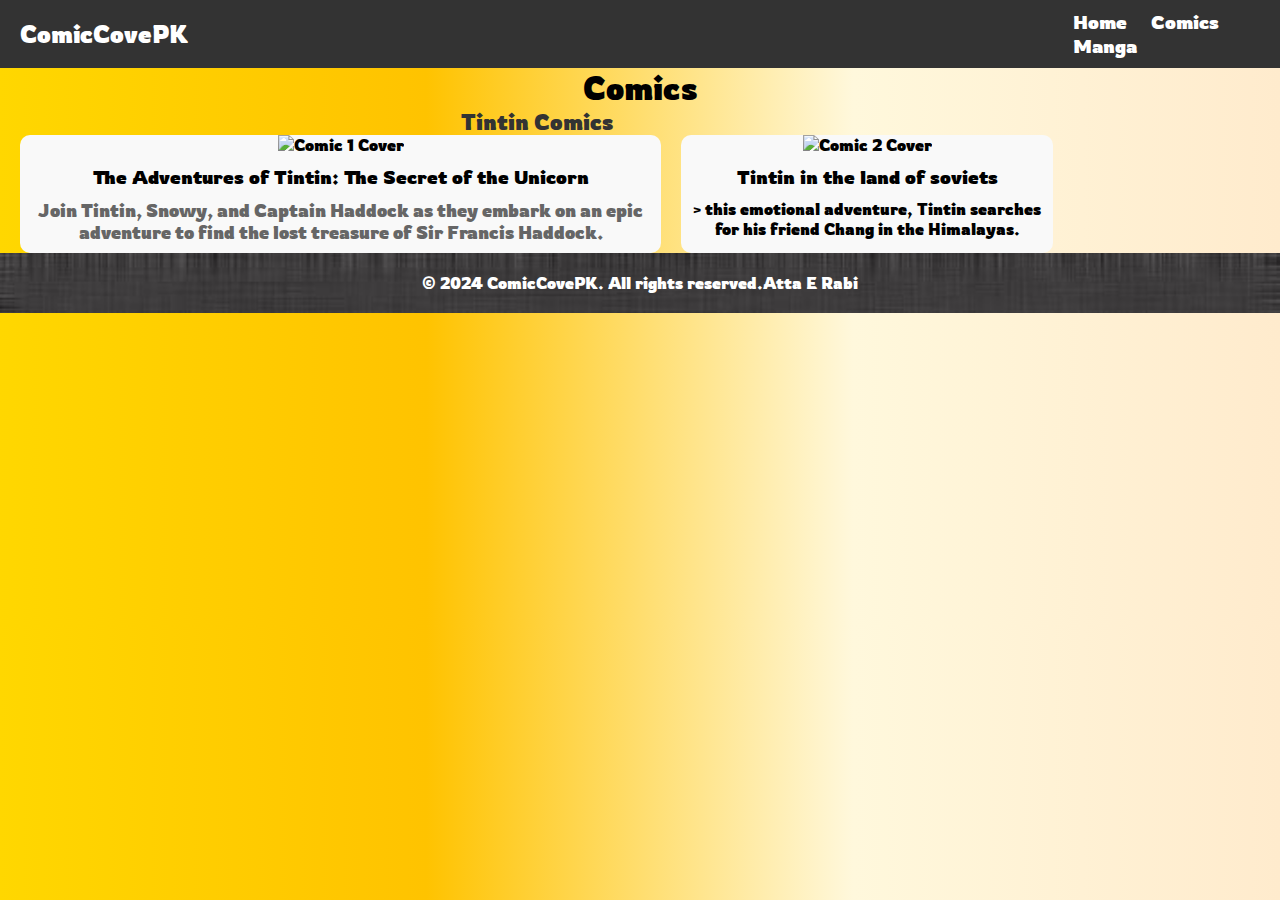
==== Comic.html @ 996c37c0 "Update Comic.html" ====
<!DOCTYPE html>
<html lang="en">
<head>
  <meta charset="UTF-8">
  <meta name="viewport" content="width=device-width, initial-scale=1.0">
  <title>Comics - ComicCovePK</title>
  <link rel="stylesheet" href="styles.css">
</head>
<body>

<nav class="navbar">
    <div class="container">
      <div class="logo">
        <a href="#">ComicCovePK</a>
      </div>
      <ul class="nav-links">
        <li><a href="#">Home</a></li>
        <li><a href="./comic.html">Comics</a></li>
        <li><a href="./manga.html">Manga</a></li>
        <!-- Add more navigation links here -->
      </ul>
    </div>
  </nav>
<section class="comics-section">
  <h1 class="section-heading">Comics</h1>
  <div class="container">
    <div class="tintin-comics">
      <h2 class="comic-category-heading">Tintin Comics</h2>
      <div class="comic-cards">
        <div class="comic-card">
          <div class="comic-cover"><img src="comic1.jpg" alt="Comic 1 Cover"></div>
          <h3 class="comic-title">The Adventures of Tintin: The Secret of the Unicorn</h3>
          <p class="comic-description">Join Tintin, Snowy, and Captain Haddock as they embark on an epic adventure to find the lost treasure of Sir Francis Haddock.</p>
        </div>
        <!-- Add more comic cards here -->
        <div class="comic-card">
          <div class="comic-cover"><img src="./Img/Tintin in the land of soviets cover.jpg" alt="Comic 2 Cover"></div>
          <h3 class="comic-title">Tintin in the land of soviets</h3>
          > this emotional adventure, Tintin searches for his friend Chang in the Himalayas.</p>
        </div>
        <!-- Add more comic cards here -->
        <!-- Repeat this structure for 10 comics -->
      </div>
    </div>

    <!-- Add more comic categories here -->

  </div>
</section>

  <footer>
    <div class="footer-container">
      <div id="copyright-footer">
      <p>&copy; 2024 ComicCovePK. All rights reserved.<a href="https://codecanvas-v2.netlify.app/">Atta E Rabi</a>
      </p>
      </div>
    </div>
  </footer>

</body>
</html>
---- styles.css ----
@import url('https://fonts.googleapis.com/css2?family=Rowdies:wght@300;400;700&display=swap');

* {
  margin: 0;
  padding: 0;
  box-sizing: border-box;
}

body {
  font-family: "Rowdies", sans-serif;
  font-weight: 700;
  font-style: normal;
  color: black;
  /* Gradient background */
  background: linear-gradient(90deg, #FFD700, #FFC300, #FFF8DC, #FFEBCD);
}

.navbar {
  background-color: #333;
  color: #fff;
  padding: 10px 0;
}

.container {
  display: flex;
  justify-content: space-between;
  align-items: center;
}

.logo a {
  color: #fff;
  text-decoration: none;
  font-size: 1.5em;
}

.nav-links {
  list-style-type: none;
  margin: 0;
  padding: 0;
}

.nav-links li {
  display: inline;
}

.nav-links li a {
  color: #fff;
  text-decoration: none;
  margin-left: 20px;
  font-size: 1.2em;
}

.hero-container {
  width: 100%;
  margin: 5px;
  height: auto;
}

.header-container {
  position: relative;
  padding: 50px 0;
  background-image: url(./Img/Comiccove.jpg);
  background-size: cover;
  background-repeat: no-repeat;
  width:100%;
  height: 700px;
}

#hero-button {
  position: absolute; /* Set the hero button as absolute */
  bottom: 20px; /* Adjust the distance from the bottom */
  left: 50%; /* Center the button horizontally */
  transform: translateX(-50%); /* Center the button horizontally */
}

#explore-btn {
  padding: 10px 20px;
  background-color: #ff6f61;
  border: none;
  border-radius: 5px;
  cursor: pointer;
  transition: background-color 0.3s ease;
}

#explore-btn:hover {
  background-color: #e84545;
}
.content-section {
  padding: 50px 0;
}

.comics-section ,
.manga-section ,
.about-section  {
  width: 100%;
  height: auto;
  text-align: center;
}
.comics-container img{
  display:grid;
  grid-template-columns:repeat(2,1fr);
  width:220px;
  height:auto;
}
.manga-container{  display:grid;
  grid-template-columns:repeat(2,1fr);
  width:220px;
  height:auto;}

.comics-section h2,
.manga-section h2,
.about-section h2 {
  font-size: 1.4em;
  color: #333;
}

.comics-section p,
.manga-section p,
.about-section p {
  font-size: 1.1em;
  color: #666;
}

.about-container{}

#learn-button {
  position: absolute; /* Set the hero button as absolute */
  bottom: 20px; /* Adjust the distance from the bottom */
  left: 50%; /* Center the button horizontally */
  transform: translateX(-50%); /* Center the button horizontally */
}

.learn-more-btn  {
  padding: 10px 20px;
  font-size: 1.1em;
  background-color: #ff6f61;
  color: #fff;
  border: none;
  border-radius: 5px;
  text-decoration: none;
  transition: background-color 0.3s ease;
}

.learn-more-btn:hover{
  background-color: #e84545;
}


.footer-container {
  background-image: url(./Img/footerback.jpg);
  background-repeat: no-repeat;
  background-size: cover;
  text-align: center;
  color: white;
  padding: 20px; /* Adjust padding as needed */
}

.footer-container a {
  color: white;
  text-decoration: none; /* Remove default underline */
}

.container {
  max-width: 100%;
  max-height:auto;
  margin: 0 auto;
  padding: 0 20px;
  display:grid;
  grid-template-columns: 5fr 1fr; /* Adjust the widths as needed */
}


.comic-cards {
  width:100;
  height:auto;
  display:flex;
  flex-direction:row;
  gap: 20px; /* Adjust the gap between grid items */
}

.comic-card {
  background-color: #f9f9f9;
  border-radius: 10px;
  overflow: hidden;
}

.comic-cover img {
  width: 100%;
  height: auto;
}

.comic-title {
  font-size: 1.2em;
  margin: 10px 0;
}

.comic-description {
  font-size: 1em;
  color: #666;
  margin-bottom: 10px;
}

.footer-container a:hover {
  text-decoration: underline; /* Add underline on hover */
}
@media screen and (min-width: 280px) and (max-width: 914px) {
  .navbar {
    padding: 5px 0; /* Adjust padding for smaller screens */
  }

  .logo a {
    font-size: 1.2em; /* Adjust font size for smaller screens */
  }

  .nav-links li a {
    font-size: 1em; /* Adjust font size for smaller screens */
    margin-left: 10px; /* Adjust margin for smaller screens */
  }
   .hero-container
  {
    width:100%;
    height:auto;
  }


  .header-container {
    height: 400px; /* Adjust height for smaller screens */
    width:100%;
   background-size: 100% 100%; /* Adjust background size to cover the container */
    background-repeat: no-repeat;
  }


  .comics-container img,
  .manga-container {
    width: 150px; /* Adjust width for smaller screens */
  }

  .comics-section h2,
  .manga-section h2,
  .about-section h2 {
    font-size: 1.2em; /* Adjust font size for smaller screens */
  }

  .comics-section p,
  .manga-section p,
  .about-section p {
    font-size: 1em; /* Adjust font size for smaller screens */
  }

  #hero-button,
  #learn-button {
    bottom: 10px; /* Adjust distance from the bottom for smaller screens */
  }

  .learn-more-btn,
  #explore-btn {
    font-size: 1em; /* Adjust font size for smaller screens */
    padding: 8px 16px; /* Adjust padding for smaller screens */
  }
  .comic-cards {
    width:100;
  height:auto;
  display:flex;
  flex-direction:row;
  }

  /* Additional styles specific to smaller screens can be added here */
}
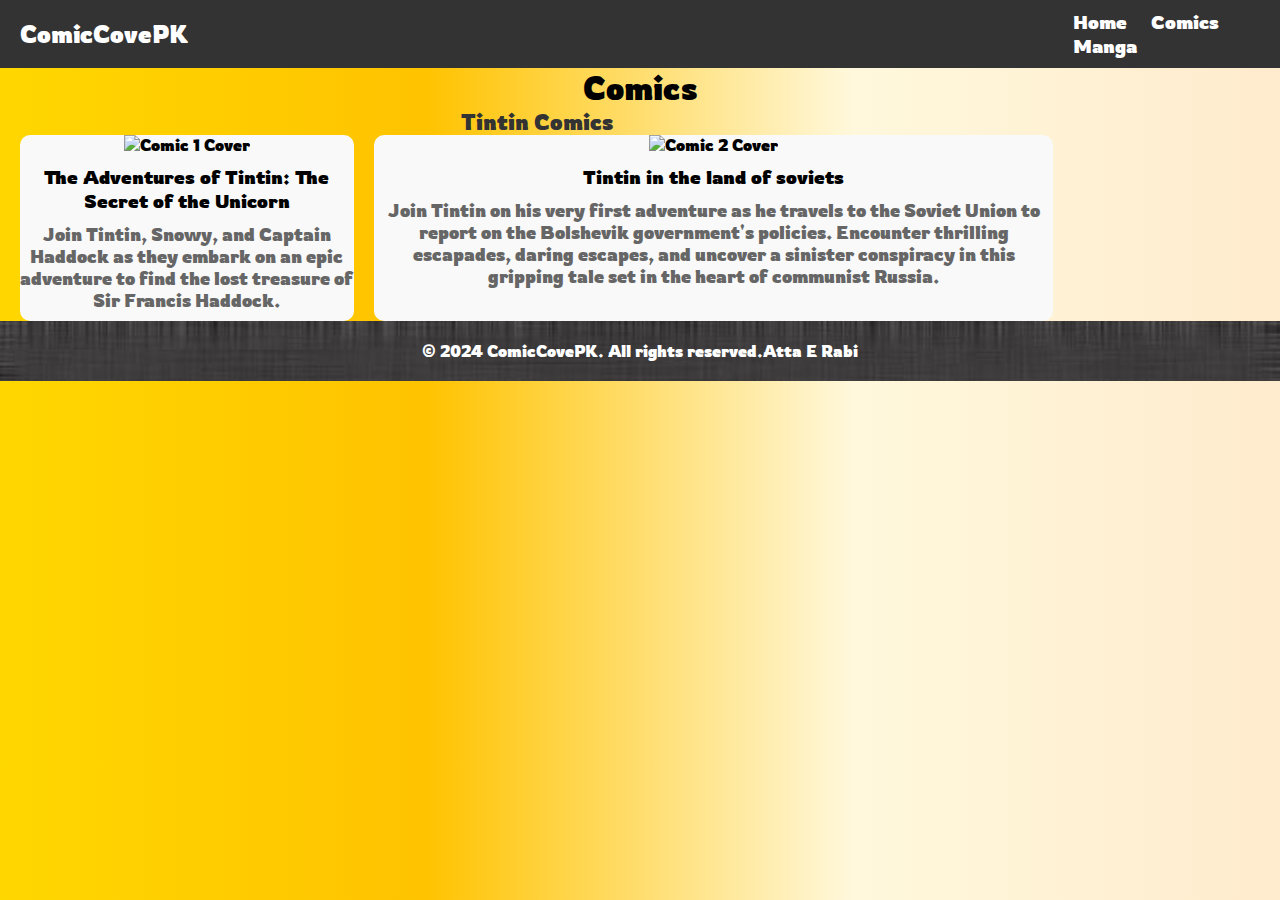
==== commit 0f839e8d: "Update Comic.html" ====
--- a/Comic.html
+++ b/Comic.html
@@ -36,7 +36,7 @@
         <div class="comic-card">
           <div class="comic-cover"><img src="./Img/Tintin in the land of soviets cover.jpg" alt="Comic 2 Cover"></div>
           <h3 class="comic-title">Tintin in the land of soviets</h3>
-          > this emotional adventure, Tintin searches for his friend Chang in the Himalayas.</p>
+          <p class="comic-description">Join Tintin on his very first adventure as he travels to the Soviet Union to report on the Bolshevik government's policies. Encounter thrilling escapades, daring escapes, and uncover a sinister conspiracy in this gripping tale set in the heart of communist Russia.</p>
         </div>
         <!-- Add more comic cards here -->
         <!-- Repeat this structure for 10 comics -->
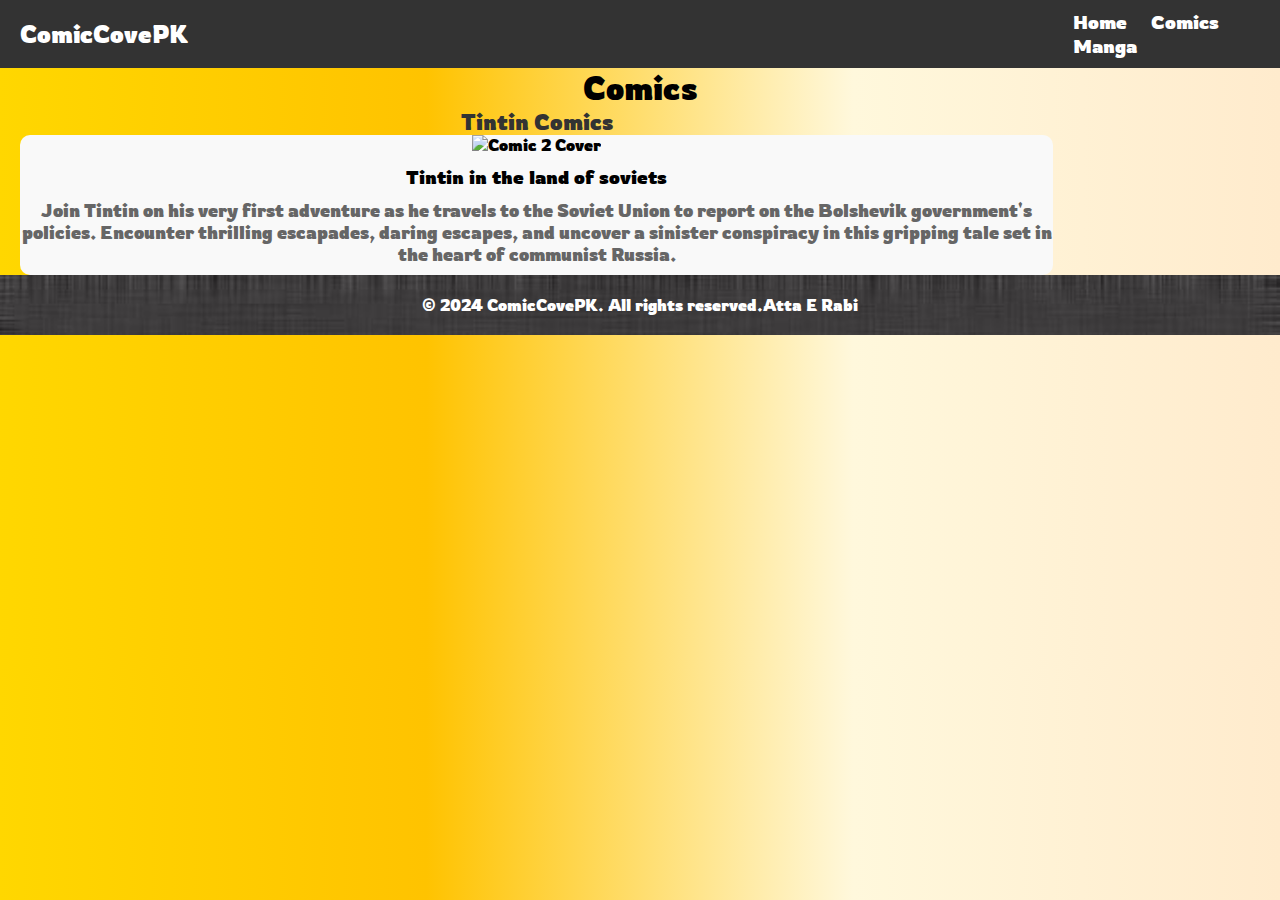
==== commit a3e793f6: "Update Comic.html" ====
--- a/Comic.html
+++ b/Comic.html
@@ -27,11 +27,6 @@
     <div class="tintin-comics">
       <h2 class="comic-category-heading">Tintin Comics</h2>
       <div class="comic-cards">
-        <div class="comic-card">
-          <div class="comic-cover"><img src="comic1.jpg" alt="Comic 1 Cover"></div>
-          <h3 class="comic-title">The Adventures of Tintin: The Secret of the Unicorn</h3>
-          <p class="comic-description">Join Tintin, Snowy, and Captain Haddock as they embark on an epic adventure to find the lost treasure of Sir Francis Haddock.</p>
-        </div>
         <!-- Add more comic cards here -->
         <div class="comic-card">
           <div class="comic-cover"><img src="./Img/Tintin in the land of soviets cover.jpg" alt="Comic 2 Cover"></div>
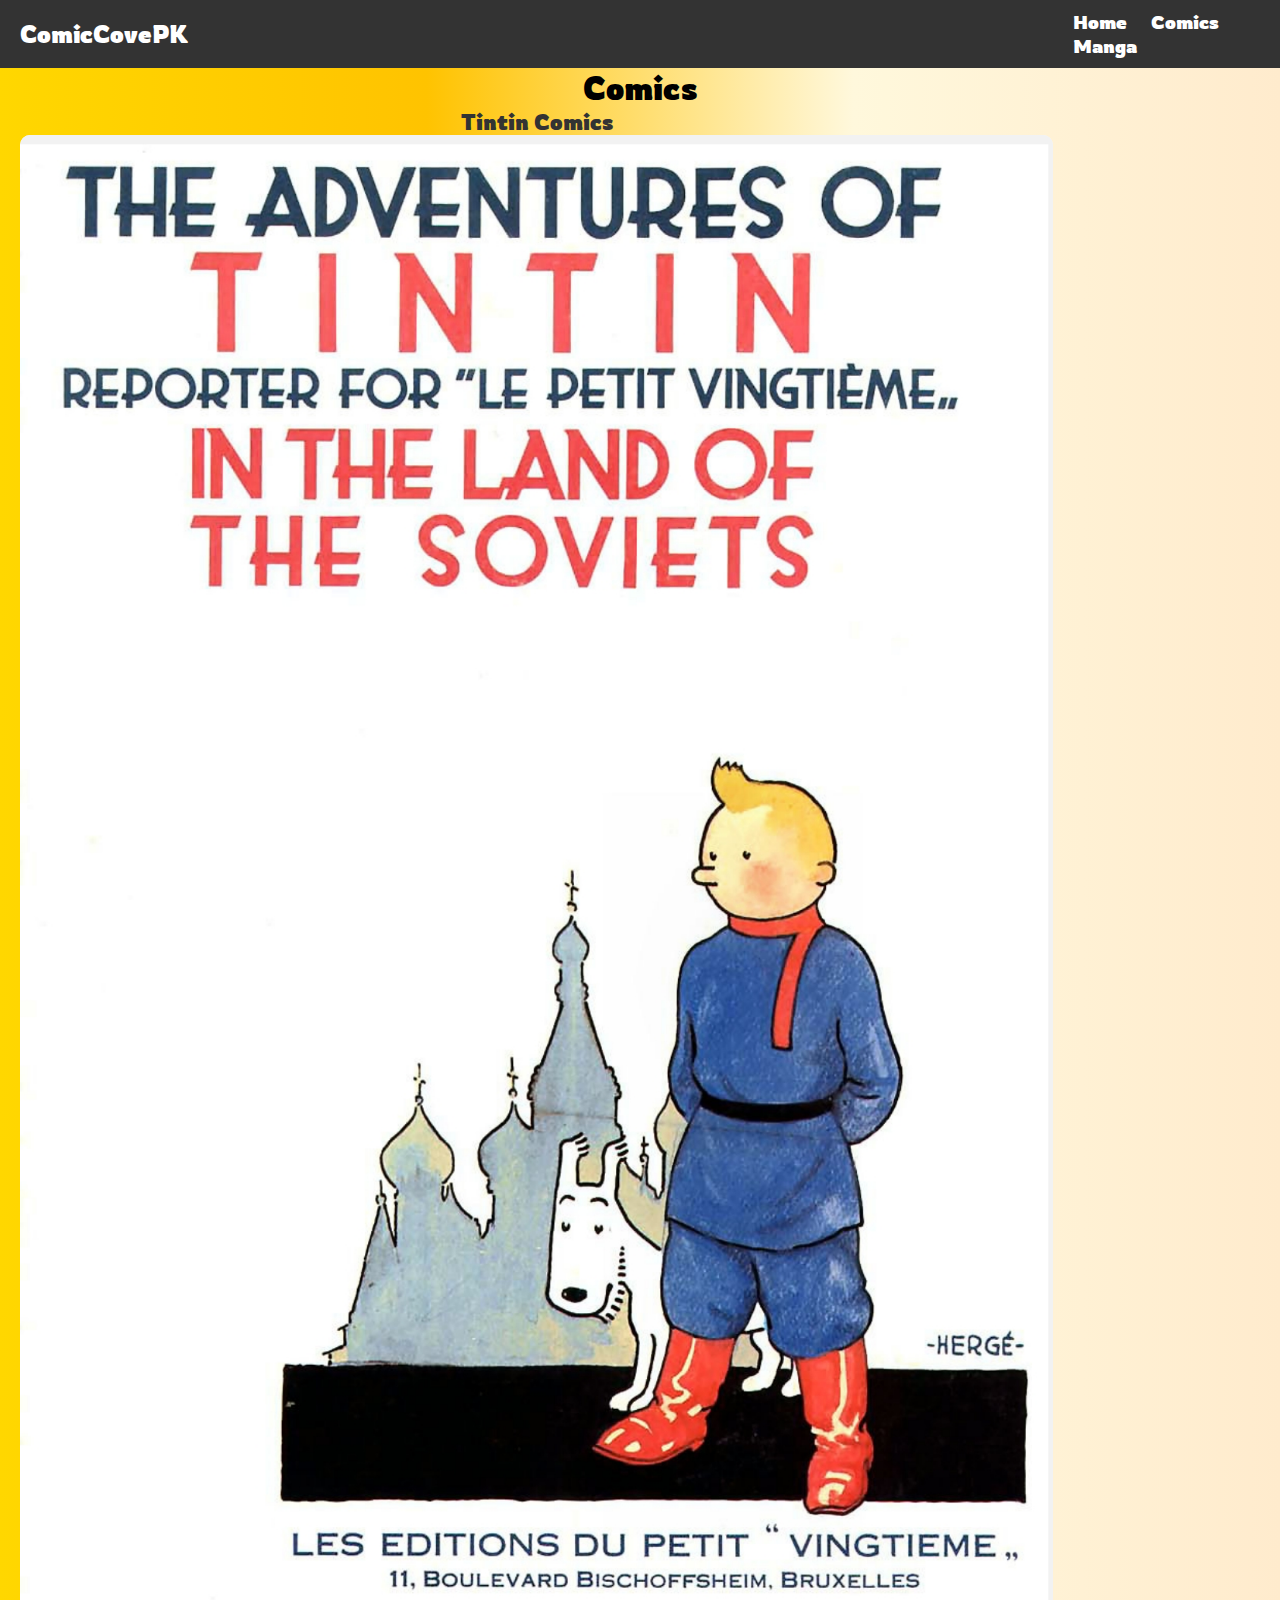
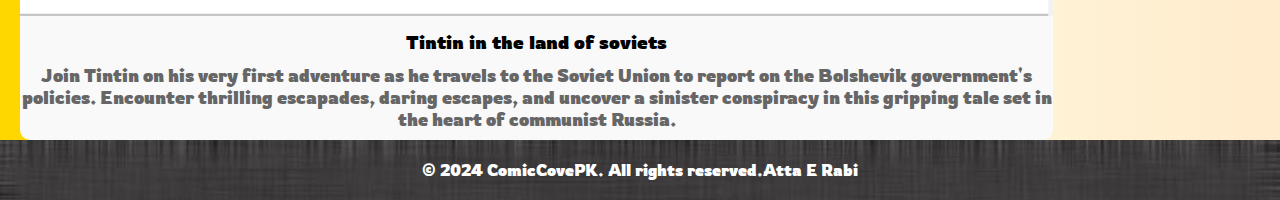
==== commit 319b440b: "Update Comic.html" ====
--- a/Comic.html
+++ b/Comic.html
@@ -29,7 +29,7 @@
       <div class="comic-cards">
         <!-- Add more comic cards here -->
         <div class="comic-card">
-          <div class="comic-cover"><img src="./Img/Tintin in the land of soviets cover.jpg" alt="Comic 2 Cover"></div>
+          <div class="comic-cover"><img src="./Img/Tintin in the land of the soviets cover.jpg" alt="Comic 2 Cover"></div>
           <h3 class="comic-title">Tintin in the land of soviets</h3>
           <p class="comic-description">Join Tintin on his very first adventure as he travels to the Soviet Union to report on the Bolshevik government's policies. Encounter thrilling escapades, daring escapes, and uncover a sinister conspiracy in this gripping tale set in the heart of communist Russia.</p>
         </div>
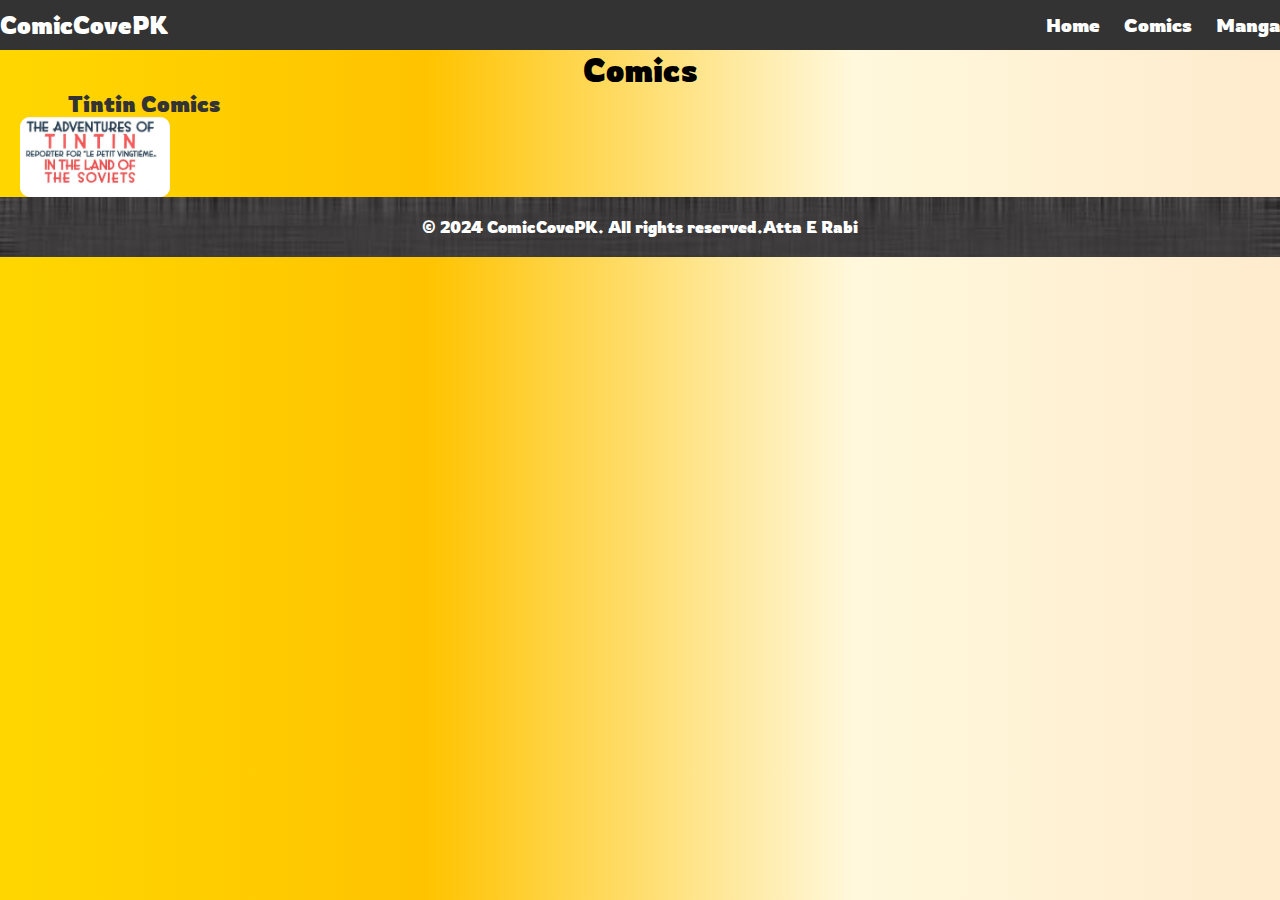
==== commit f035fdc0: "Update Comic.html" ====
--- a/Comic.html
+++ b/Comic.html
@@ -23,7 +23,7 @@
   </nav>
 <section class="comics-section">
   <h1 class="section-heading">Comics</h1>
-  <div class="container">
+  <div id="container">
     <div class="tintin-comics">
       <h2 class="comic-category-heading">Tintin Comics</h2>
       <div class="comic-cards">
--- a/styles.css
+++ b/styles.css
@@ -41,6 +41,7 @@
 
 .nav-links li {
   display: inline;
+  align-items:center;
 }
 
 .nav-links li a {
@@ -153,6 +154,7 @@
   text-align: center;
   color: white;
   padding: 20px; /* Adjust padding as needed */
+  
 }
 
 .footer-container a {
@@ -160,13 +162,13 @@
   text-decoration: none; /* Remove default underline */
 }
 
-.container {
+#container {
   max-width: 100%;
   max-height:auto;
   margin: 0 auto;
   padding: 0 20px;
   display:grid;
-  grid-template-columns: 5fr 1fr; /* Adjust the widths as needed */
+  grid-template-columns: repeat(5 ,1fr); /* Adjust the widths as needed */
 }
 
 
@@ -182,6 +184,8 @@
   background-color: #f9f9f9;
   border-radius: 10px;
   overflow: hidden;
+  width:150px;
+  height:80px;
 }
 
 .comic-cover img {
@@ -216,8 +220,7 @@
     font-size: 1em; /* Adjust font size for smaller screens */
     margin-left: 10px; /* Adjust margin for smaller screens */
   }
-   .hero-container
-  {
+  .hero-container{
     width:100%;
     height:auto;
   }
@@ -258,12 +261,46 @@
     font-size: 1em; /* Adjust font size for smaller screens */
     padding: 8px 16px; /* Adjust padding for smaller screens */
   }
-  .comic-cards {
-    width:100;
+  
+#container{
+  max-width: 100%;
+  max-height:auto;
+  display:grid;
+  grid-template-columns: repeat(2,290px); /* Adjust the widths as needed */
+}
+
+
+.comic-cards {
+  width:100%;
   height:auto;
   display:flex;
   flex-direction:row;
-  }
+  gap: 5px; /* Adjust the gap between grid items */
+}
+
+.comic-card {
+  background-color: #f9f9f9;
+  border-radius: 10px;
+  overflow: hidden;
+  height:370px;
+}
+
+.comic-cover img {
+  width: 100%;
+  height: auto;
+}
+
+.comic-title {
+  font-size: 0.8em;
+  margin: 5px 0;
+}
+
+.comic-description {
+  font-size: 0.1em;
+  color: #666;
+  margin-bottom: 5px;
+}
+  
 
   /* Additional styles specific to smaller screens can be added here */
 }
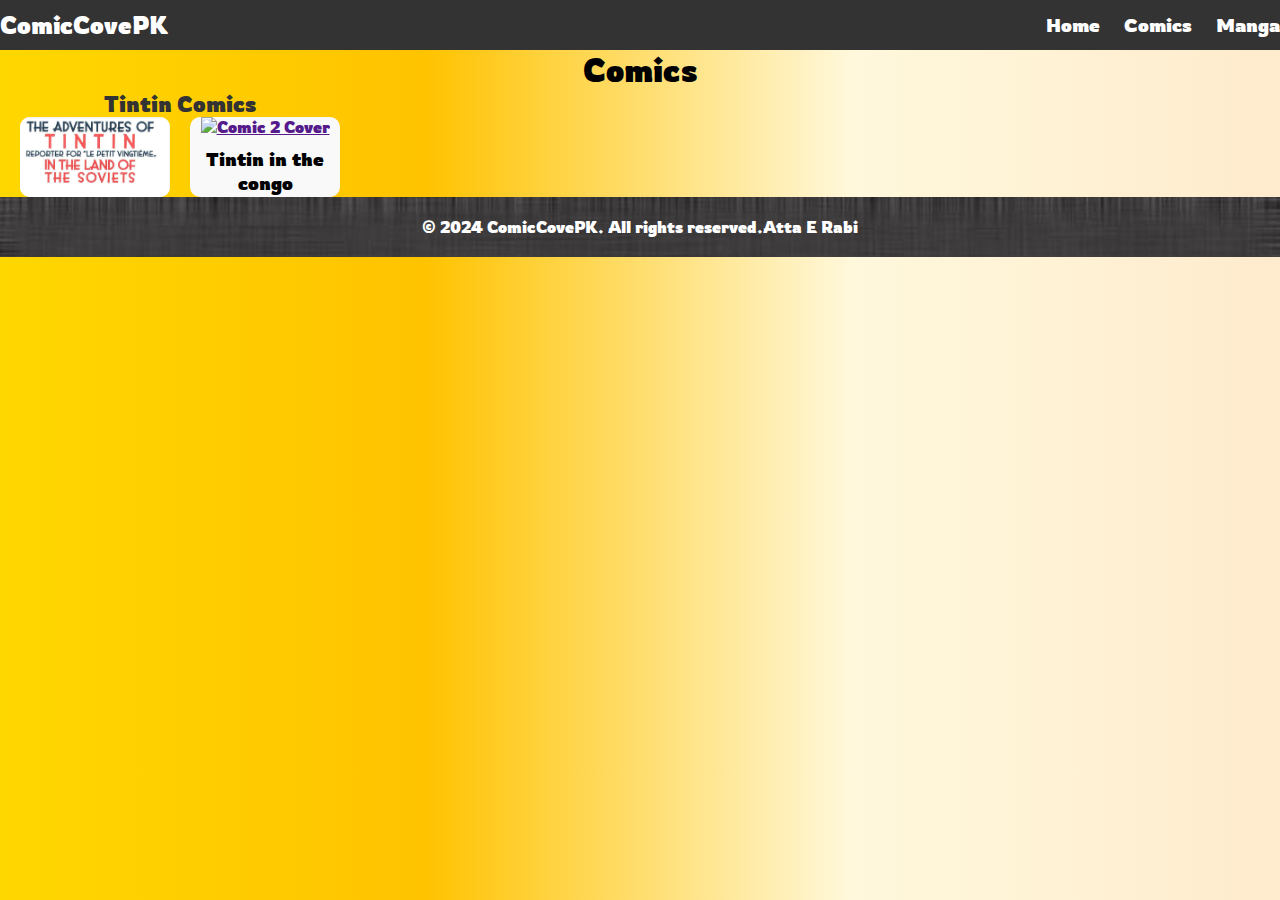
==== commit a02d255b: "Update Comic.html" ====
--- a/Comic.html
+++ b/Comic.html
@@ -29,9 +29,12 @@
       <div class="comic-cards">
         <!-- Add more comic cards here -->
         <div class="comic-card">
-          <div class="comic-cover"><img src="./Img/Tintin in the land of the soviets cover.jpg" alt="Comic 2 Cover"></div>
+          <div class="comic-cover"><a href=""><img src="./Img/Tintin in the land of the soviets cover.jpg" alt="Comic 2 Cover"></a></div>
           <h3 class="comic-title">Tintin in the land of soviets</h3>
-          <p class="comic-description">Join Tintin on his very first adventure as he travels to the Soviet Union to report on the Bolshevik government's policies. Encounter thrilling escapades, daring escapes, and uncover a sinister conspiracy in this gripping tale set in the heart of communist Russia.</p>
+        </div>
+        <div class="comic-card">
+          <div class="comic-cover"><a href=""><img src="./Img/Tintin in the congo cover.jpg" alt="Comic 2 Cover"></a></div>
+          <h3 class="comic-title">Tintin in the congo</h3>
         </div>
         <!-- Add more comic cards here -->
         <!-- Repeat this structure for 10 comics -->
--- a/styles.css
+++ b/styles.css
@@ -208,18 +208,43 @@
   text-decoration: underline; /* Add underline on hover */
 }
 @media screen and (min-width: 280px) and (max-width: 914px) {
-  .navbar {
-    padding: 5px 0; /* Adjust padding for smaller screens */
-  }
-
-  .logo a {
-    font-size: 1.2em; /* Adjust font size for smaller screens */
-  }
-
-  .nav-links li a {
-    font-size: 1em; /* Adjust font size for smaller screens */
-    margin-left: 10px; /* Adjust margin for smaller screens */
-  }
+navbar {
+  background-color: #333;
+  color: #fff;
+  padding: 10px 0;
+}
+
+.container {
+  display: flex;
+  justify-content: space-between;
+  align-items: center;
+}
+
+.logo a {
+  color: #fff;
+  text-decoration: none;
+  font-size: 0.4em;
+}
+
+.nav-links {
+  list-style-type: none;
+  margin: 0;
+  padding: 0;
+}
+
+.nav-links li {
+  display: inline;
+}
+
+.nav-links li a {
+  color: #fff;
+  text-decoration: none;
+  margin-left: 20px;
+  font-size: 0.7em;
+  align-items:center;
+  justify-content:center;
+}
+
   .hero-container{
     width:100%;
     height:auto;
@@ -266,7 +291,8 @@
   max-width: 100%;
   max-height:auto;
   display:grid;
-  grid-template-columns: repeat(2,290px); /* Adjust the widths as needed */
+  grid-template-columns: repeat(2,1fr); /* Adjust the widths as needed */
+  margin-bottom:20px;
 }
 
 
@@ -282,7 +308,8 @@
   background-color: #f9f9f9;
   border-radius: 10px;
   overflow: hidden;
-  height:370px;
+  height:300px;
+  width:190px;
 }
 
 .comic-cover img {
@@ -296,7 +323,7 @@
 }
 
 .comic-description {
-  font-size: 0.1em;
+  font-size: 0.3em;
   color: #666;
   margin-bottom: 5px;
 }
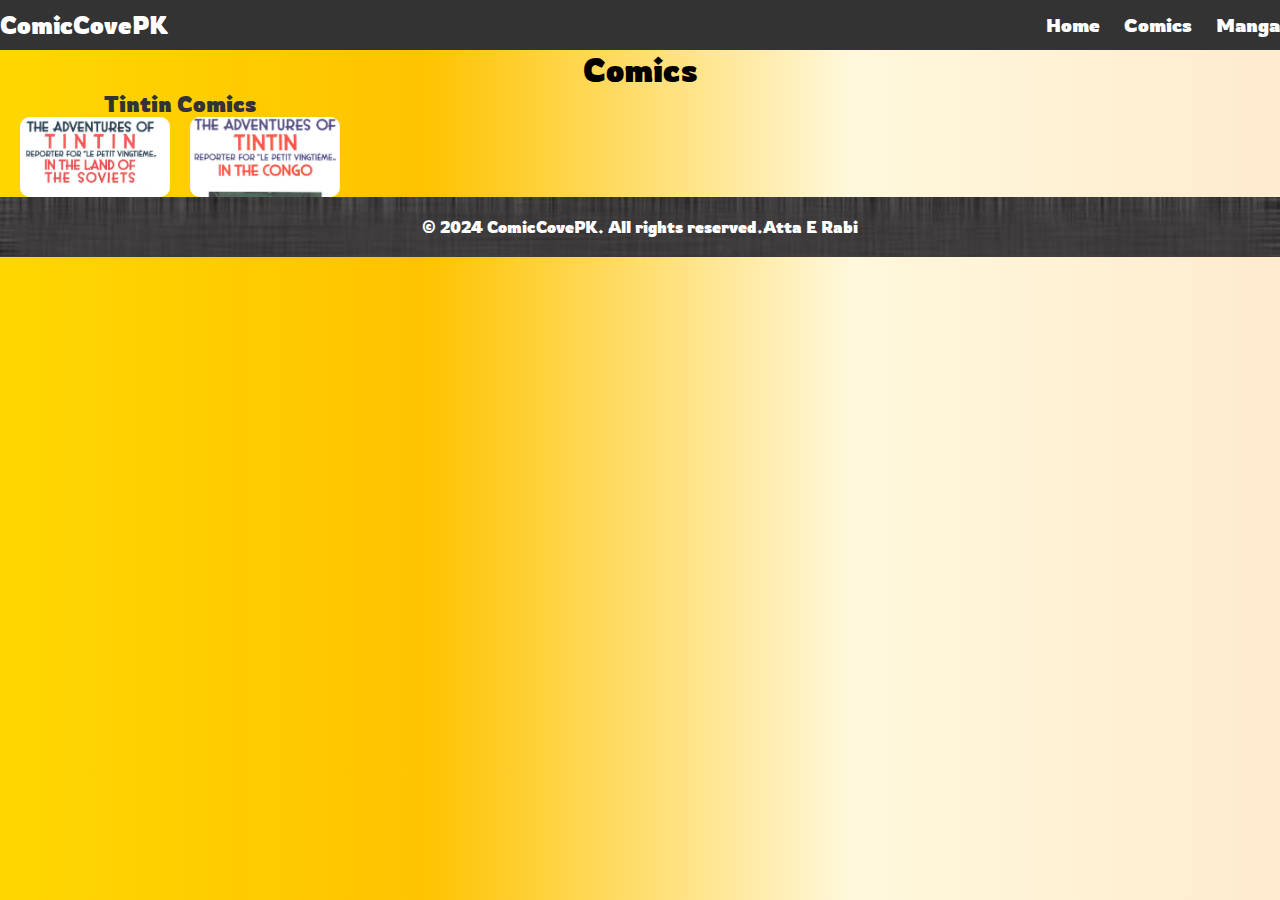
==== commit f5cf01b2: "Update Comic.html" ====
--- a/Comic.html
+++ b/Comic.html
@@ -33,7 +33,7 @@
           <h3 class="comic-title">Tintin in the land of soviets</h3>
         </div>
         <div class="comic-card">
-          <div class="comic-cover"><a href=""><img src="./Img/Tintin in the congo cover.jpg" alt="Comic 2 Cover"></a></div>
+          <div class="comic-cover"><a href=""><img src="./Img/Tintin in the the congo.jpg" alt="Comic 2 Cover"></a></div>
           <h3 class="comic-title">Tintin in the congo</h3>
         </div>
         <!-- Add more comic cards here -->
